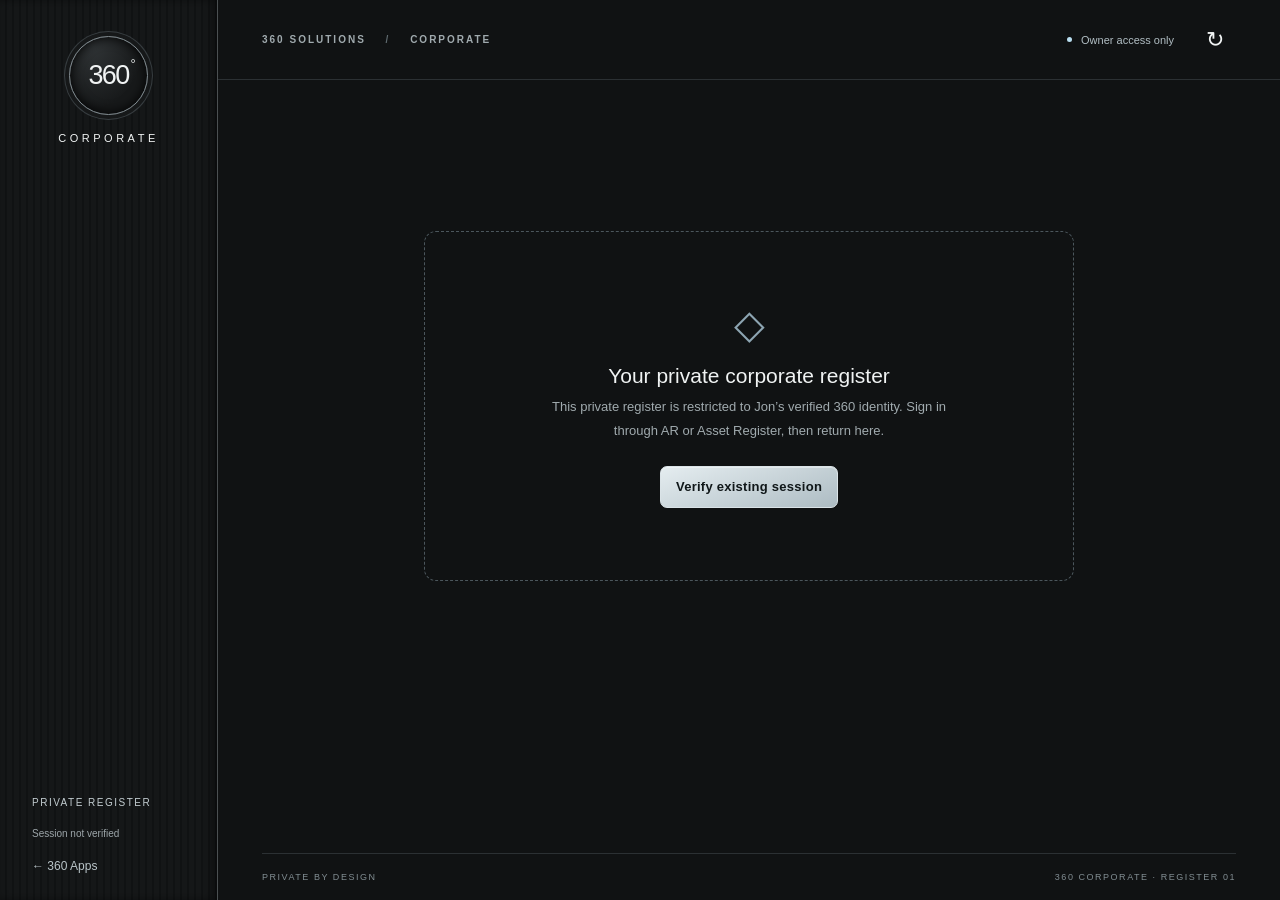
==== corporate/index.html @ a2d0594f "Publish Corporate frontend and exact-owner Hub card" ====
<!doctype html>
<html lang="en">
  <head>
    <meta charset="utf-8" />
    <meta name="viewport" content="width=device-width,initial-scale=1" />
    <meta name="color-scheme" content="dark" />
    <meta name="referrer" content="no-referrer" />
    <meta
      http-equiv="Content-Security-Policy"
      content="default-src 'self'; script-src 'self'; style-src 'self'; img-src 'self' data: blob:; connect-src 'self' https://inhwadbibwkakacdvoxu.supabase.co wss://inhwadbibwkakacdvoxu.supabase.co; object-src 'none'; base-uri 'self'; form-action 'self'; worker-src 'none'"
    />
    <title>360 Corporate · Private register</title>
    <link rel="stylesheet" href="styles.css" />
    <script src="vendor/supabase.min.js" defer></script>
    <script src="shared-session.js" defer></script>
    <script type="module" src="app.js"></script>
  </head>
  <body>
    <a class="skip" href="#workspace">Skip to register</a>
    <aside class="rail" aria-label="Main navigation">
      <a class="brand" href="./" aria-label="360 Corporate home"
        ><span class="brand-dial">360<span>°</span></span
        ><span>CORPORATE</span></a
      >
      <nav id="navigation"></nav>
      <div class="rail-bottom">
        <span class="seal">PRIVATE REGISTER</span
        ><span id="identity-status">Verifying identity</span
        ><a href="../" class="hub-link">← 360 Apps</a>
      </div>
    </aside>
    <div class="shell">
      <header class="topbar">
        <span class="eyebrow"
          >360 SOLUTIONS <span class="slash">/</span> CORPORATE</span
        >
        <div class="top-actions">
          <span class="private-dot">Owner access only</span
          ><button
            id="refresh"
            class="icon-button"
            aria-label="Refresh register"
          >
            ↻
          </button>
        </div>
      </header>
      <main id="workspace" tabindex="-1"></main>
      <footer>
        PRIVATE BY DESIGN <span>360 CORPORATE · REGISTER 01</span>
      </footer>
    </div>
    <div id="toast" role="status" aria-live="polite" hidden></div>
    <dialog id="editor" aria-labelledby="dialog-title"></dialog>
    <section
      id="print-sheet"
      aria-label="Printable entity fact sheet"
    ></section>
  </body>
</html>
---- corporate/styles.css ----
/* Original black-dial / brushed-steel register. No remote fonts or tracking. */
:root {
  --bg: #101213;
  --panel: #191c1e;
  --raised: #202426;
  --line: #383e41;
  --muted: #a0aaae;
  --ink: #f0f3f3;
  --ice: #b9def0;
  --warn: #e0c89a;
  --bad: #efa69f;
  --rail: 218px;
  --radius: 12px;
  font-family: Inter, "Segoe UI", Arial, sans-serif;
  color: var(--ink);
  background: var(--bg);
  font-synthesis: none;
}
* {
  box-sizing: border-box;
}
body {
  margin: 0;
}
button,
input,
select,
textarea {
  font: inherit;
}
button,
a,
input,
select,
textarea {
  touch-action: manipulation;
}
button {
  cursor: pointer;
}
button:disabled {
  opacity: 0.45;
  cursor: not-allowed;
}
button:focus-visible,
a:focus-visible,
input:focus-visible,
select:focus-visible,
textarea:focus-visible {
  outline: 2px solid var(--ice);
  outline-offset: 4px;
}
a {
  color: var(--ice);
}
button {
  color: var(--ink);
  background: var(--raised);
  border: 1px solid #515a5e;
  border-radius: 7px;
  padding: 10px 15px;
  min-height: 42px;
  font-size: 13px;
  font-weight: 600;
  letter-spacing: 0.02em;
  transition:
    background 0.15s,
    border-color 0.15s;
}
button:hover:not(:disabled) {
  background: #30383b;
  border-color: #a7b2b7;
}
.primary {
  background: linear-gradient(160deg, #e5edf0, #adbcc3);
  color: #101719;
  border-color: #dae3e7;
  box-shadow: inset 0 1px #fff6;
}
.primary:hover:not(:disabled) {
  background: #e6f1f6;
  color: #101719;
}
.subtle {
  background: transparent;
  border-color: var(--line);
}
.danger {
  color: var(--bad);
}
.icon-button {
  width: 42px;
  padding: 4px;
  font-size: 22px;
  background: transparent;
  border-color: transparent;
}
.eyebrow {
  font-size: 10px;
  font-weight: 650;
  letter-spacing: 0.2em;
  color: var(--muted);
}
.slash {
  padding: 0 15px;
  color: #606b70;
}
.muted {
  color: var(--muted);
}
.small {
  font-size: 12px;
  line-height: 1.6;
}
.skip {
  position: fixed;
  top: -100px;
  left: 15px;
  z-index: 100;
  background: var(--panel);
  padding: 15px;
}
.skip:focus {
  top: 10px;
}
.rail {
  position: fixed;
  inset: 0 auto 0 0;
  width: var(--rail);
  z-index: 5;
  padding: 36px 22px 24px;
  background: repeating-linear-gradient(
    90deg,
    #151718 0,
    #151718 5px,
    #101213 5px,
    #101213 7px
  );
  border-right: 1px solid #4b5052;
  box-shadow: inset -4px 0 8px #0006;
  display: flex;
  flex-direction: column;
}
.brand {
  text-decoration: none;
  display: flex;
  flex-direction: column;
  align-items: center;
  color: var(--ink);
  gap: 17px;
  font-size: 11px;
  letter-spacing: 0.32em;
  margin-bottom: 55px;
}
.brand-dial {
  border: 1px solid #828c91;
  border-radius: 50%;
  width: 79px;
  height: 79px;
  display: grid;
  place-content: center;
  font-size: 27px;
  font-weight: 300;
  letter-spacing: -0.06em;
  box-shadow:
    0 0 0 4px #161819,
    0 0 0 5px #373d40,
    inset 0 0 12px #000;
  background: radial-gradient(ellipse at 30% 10%, #303436, #17191a 65%);
  position: relative;
}
.brand-dial span {
  font-size: 13px;
  position: absolute;
  right: 13px;
  top: 19px;
}
nav {
  display: flex;
  flex-direction: column;
  gap: 7px;
}
nav button {
  display: flex;
  align-items: center;
  gap: 13px;
  text-align: left;
  border: 1px solid transparent;
  background: transparent;
  color: #b0b8bb;
  font-size: 13px;
  padding: 13px 12px;
}
nav button .nav-icon {
  font-size: 18px;
  width: 20px;
  text-align: center;
  color: #7f8c92;
}
nav button.active {
  color: #fff;
  border-color: #596368;
  background: linear-gradient(135deg, #303639, #202527);
  box-shadow: inset 0 1px #ffffff0d;
}
nav button.active .nav-icon {
  color: var(--ice);
}
.rail-bottom {
  margin-top: auto;
  display: flex;
  flex-direction: column;
  gap: 15px;
  padding: 25px 10px 0;
  font-size: 10px;
  line-height: 1.6;
  color: #9da6aa;
}
.seal {
  letter-spacing: 0.15em;
  color: #c2ccd0;
}
.hub-link {
  text-decoration: none;
  color: #b9c4c8;
  font-size: 12px;
}
.shell {
  margin-left: var(--rail);
  min-height: 100vh;
  display: flex;
  flex-direction: column;
}
.topbar {
  height: 80px;
  border-bottom: 1px solid #2b3033;
  display: flex;
  justify-content: space-between;
  align-items: center;
  padding: 0 44px;
}
.top-actions {
  display: flex;
  align-items: center;
  gap: 20px;
}
.private-dot {
  font-size: 11px;
  color: #b1bec4;
  display: flex;
  align-items: center;
  gap: 9px;
}
.private-dot:before {
  content: "";
  height: 5px;
  width: 5px;
  background: var(--ice);
  border-radius: 50%;
}
main {
  padding: 43px 44px 50px;
  flex: 1;
  max-width: 1700px;
  width: 100%;
  margin: 0 auto;
}
footer {
  border-top: 1px solid #2b3033;
  margin: 0 44px;
  padding: 18px 0;
  display: flex;
  justify-content: space-between;
  font-size: 9px;
  letter-spacing: 0.17em;
  color: #818d92;
}
.heading {
  display: flex;
  justify-content: space-between;
  align-items: flex-end;
  gap: 24px;
  margin-bottom: 28px;
}
.heading h1 {
  font-size: clamp(28px, 3vw, 42px);
  font-weight: 350;
  letter-spacing: -0.04em;
  margin: 10px 0 12px;
  line-height: 1.12;
}
.heading p {
  font-size: 13px;
  line-height: 1.7;
  color: var(--muted);
  margin: 0;
  max-width: 620px;
}
.heading-actions {
  display: flex;
  gap: 8px;
  flex-wrap: wrap;
}
.stats {
  display: grid;
  grid-template-columns: repeat(4, 1fr);
  border-top: 1px solid #596368;
  border-bottom: 1px solid var(--line);
  margin: 32px 0 30px;
  padding: 21px 0;
}
.stat {
  border-right: 1px solid var(--line);
  padding: 0 24px;
}
.stat:first-child {
  padding-left: 0;
}
.stat:last-child {
  border-right: 0;
}
.stat-value {
  display: block;
  font-size: 25px;
  font-weight: 350;
  letter-spacing: -0.04em;
  font-variant-numeric: tabular-nums;
}
.stat-label {
  font-size: 10px;
  letter-spacing: 0.1em;
  text-transform: uppercase;
  color: var(--muted);
  display: block;
  margin-top: 6px;
}
.toolbar {
  display: flex;
  align-items: center;
  gap: 10px;
  margin: 25px 0 20px;
  flex-wrap: wrap;
}
.search {
  flex: 1;
  min-width: 220px;
  position: relative;
}
.search input {
  width: 100%;
  padding-left: 38px;
}
.search:before {
  content: "⌕";
  position: absolute;
  left: 13px;
  top: 7px;
  font-size: 22px;
  color: #b6c4cb;
}
input,
select,
textarea {
  background: #141719;
  border: 1px solid #485155;
  border-radius: 6px;
  color: var(--ink);
  padding: 11px 12px;
  min-height: 42px;
  font-size: 13px;
  max-width: 100%;
}
input::placeholder,
textarea::placeholder {
  color: #849196;
}
select {
  min-width: 145px;
}
.filter-on {
  border-color: var(--ice);
  color: var(--ice);
}
.section-label {
  display: flex;
  align-items: center;
  justify-content: space-between;
  font-size: 10px;
  letter-spacing: 0.13em;
  color: #aebcc3;
  margin: 25px 0 17px;
}
.cards {
  display: grid;
  grid-template-columns: repeat(auto-fill, minmax(255px, 1fr));
  gap: 16px;
}
.entity-card {
  border: 1px solid #424b4f;
  background: linear-gradient(135deg, #222729, #191d1f);
  border-radius: var(--radius);
  min-height: 207px;
  padding: 20px;
  position: relative;
  box-shadow: inset 0 1px #ffffff08;
  display: flex;
  flex-direction: column;
  transition:
    border-color 0.2s,
    transform 0.2s;
}
.entity-card:hover {
  border-color: #8799a2;
  transform: translateY(-2px);
}
.card-head {
  display: flex;
  justify-content: space-between;
  align-items: center;
  margin-bottom: 23px;
}
.monogram {
  height: 38px;
  min-width: 38px;
  padding: 0 7px;
  border: 1px solid #75838b;
  border-radius: 9px;
  background: linear-gradient(135deg, #3c464b, #252d31);
  display: grid;
  place-items: center;
  font-size: 12px;
  color: #dce7ec;
  letter-spacing: 0.03em;
}
.favorite {
  font-size: 21px;
  color: #92a4ae;
  min-height: 32px;
  width: 32px;
  padding: 2px;
  border-color: transparent;
  background: transparent;
}
.favorite.on {
  color: var(--ice);
}
.card-open {
  border: 0;
  background: none;
  padding: 0;
  text-align: left;
  min-height: 0;
  font-size: 18px;
  font-weight: 550;
  line-height: 1.35;
  letter-spacing: -0.02em;
  overflow-wrap: anywhere;
}
.card-open:hover:not(:disabled) {
  background: none;
  color: var(--ice);
}
.card-legal {
  font-size: 11px;
  color: #a1aeb4;
  margin-top: 6px;
  overflow-wrap: anywhere;
}
.card-foot {
  display: flex;
  justify-content: space-between;
  align-items: center;
  border-top: 1px solid #3a4347;
  padding-top: 15px;
  margin-top: 23px;
  font-size: 10px;
  letter-spacing: 0.06em;
  color: #b6c3c9;
}
.card-foot .arrow {
  font-size: 17px;
  color: var(--ice);
}
.tag {
  display: inline-flex;
  padding: 4px 7px;
  border: 1px solid #48545b;
  border-radius: 4px;
  font-size: 10px;
  letter-spacing: 0.04em;
  color: #c0d0d8;
}
.tag.warn {
  color: var(--warn);
  border-color: #665d49;
}
.tag.good {
  color: var(--ice);
}
.empty {
  border: 1px dashed #4b565c;
  border-radius: 12px;
  min-height: 270px;
  display: flex;
  align-items: center;
  justify-content: center;
  text-align: center;
  flex-direction: column;
  padding: 35px;
}
.empty .empty-glyph {
  font-size: 40px;
  color: #8da5b2;
  line-height: 1;
}
.empty h2 {
  font-size: 21px;
  font-weight: 450;
  margin: 20px 0 7px;
}
.empty p {
  font-size: 13px;
  max-width: 440px;
  line-height: 1.8;
  color: var(--muted);
  margin: 0 0 24px;
}
.lock {
  max-width: 650px;
  margin: 12vh auto 0;
}
.lock .empty {
  min-height: 350px;
}
.notice {
  border-left: 2px solid var(--ice);
  background: #b9def008;
  padding: 14px 17px;
  font-size: 12px;
  line-height: 1.7;
  color: #c0cdd3;
  margin-bottom: 23px;
}
.notice.warn {
  border-color: var(--warn);
}
.tabs {
  display: flex;
  gap: 4px;
  border-bottom: 1px solid var(--line);
  margin: 27px 0 25px;
  overflow-x: auto;
}
.tabs button {
  background: none;
  border: 0;
  border-radius: 0;
  border-bottom: 2px solid transparent;
  white-space: nowrap;
  color: var(--muted);
  font-weight: 400;
  padding: 14px 16px;
}
.tabs button.active {
  color: var(--ice);
  border-bottom-color: var(--ice);
}
.back {
  padding: 0;
  border: 0;
  background: none;
  color: var(--muted);
  font-size: 12px;
  margin-bottom: 22px;
  min-height: 28px;
}
.details {
  display: grid;
  grid-template-columns: repeat(2, minmax(0, 1fr));
  gap: 0 40px;
}
.detail {
  padding: 17px 0;
  border-bottom: 1px solid #30383c;
  min-width: 0;
}
.detail dt {
  font-size: 10px;
  text-transform: uppercase;
  letter-spacing: 0.11em;
  color: var(--muted);
  margin-bottom: 8px;
}
.detail dd {
  margin: 0;
  font-size: 13px;
  line-height: 1.7;
  white-space: pre-wrap;
  overflow-wrap: anywhere;
}
.record-list {
  display: flex;
  flex-direction: column;
  gap: 10px;
}
.record-row {
  background: #1b2023;
  border: 1px solid #3b464c;
  border-radius: 9px;
  padding: 18px 20px;
  display: flex;
  align-items: flex-start;
  justify-content: space-between;
  gap: 20px;
}
.record-row h3 {
  font-size: 15px;
  font-weight: 550;
  margin: 0 0 7px;
  overflow-wrap: anywhere;
}
.record-row p {
  font-size: 12px;
  line-height: 1.7;
  color: var(--muted);
  margin: 3px 0;
  white-space: pre-wrap;
  overflow-wrap: anywhere;
}
.record-main {
  min-width: 0;
  flex: 1;
}
.row-actions {
  display: flex;
  gap: 6px;
  flex-wrap: wrap;
  justify-content: flex-end;
  max-width: 340px;
}
.row-actions button {
  font-size: 11px;
  padding: 7px 10px;
  min-height: 34px;
}
.row-detail {
  margin-top: 12px;
}
.row-detail summary {
  font-size: 12px;
  color: var(--ice);
  cursor: pointer;
}
.audit-row {
  font-size: 12px;
  border-bottom: 1px solid var(--line);
  padding: 16px 0;
  line-height: 1.8;
}
.audit-row code {
  font-size: 10px;
  color: var(--muted);
  overflow-wrap: anywhere;
}
.audit-row pre {
  white-space: pre-wrap;
  overflow-wrap: anywhere;
  background: #0b0e10;
  padding: 12px;
  font-size: 11px;
  max-height: 300px;
  overflow: auto;
}
dialog {
  background: #1b2023;
  color: var(--ink);
  border: 1px solid #7e8c94;
  border-radius: 13px;
  padding: 0;
  width: min(740px, calc(100% - 28px));
  max-height: 90vh;
  box-shadow: 0 25px 90px #000b;
}
dialog::backdrop {
  background: #070b0de6;
  backdrop-filter: blur(4px);
}
.dialog-head {
  padding: 23px 28px;
  border-bottom: 1px solid #414c52;
  display: flex;
  align-items: center;
  justify-content: space-between;
  gap: 15px;
}
.dialog-head h2 {
  font-size: 22px;
  font-weight: 450;
  margin: 0;
  letter-spacing: -0.02em;
}
.dialog-body {
  padding: 25px 28px;
}
.form-grid {
  display: grid;
  grid-template-columns: 1fr 1fr;
  gap: 20px;
}
.field {
  display: flex;
  flex-direction: column;
  gap: 8px;
  font-size: 11px;
  color: #c0cbd1;
  min-width: 0;
}
.field.wide {
  grid-column: 1/-1;
}
.field input,
.field select,
.field textarea {
  width: 100%;
}
.field textarea {
  resize: vertical;
  min-height: 75px;
}
.field.checkbox {
  flex-direction: row;
  align-items: center;
  padding-top: 6px;
}
.field.checkbox input {
  width: 18px;
  min-height: 18px;
  height: 18px;
  accent-color: var(--ice);
}
.dialog-actions {
  display: flex;
  justify-content: flex-end;
  gap: 9px;
  margin-top: 26px;
  padding-top: 20px;
  border-top: 1px solid #424d53;
}
.error {
  color: var(--bad);
  font-size: 12px;
  line-height: 1.7;
  white-space: pre-wrap;
  margin: 12px 0;
}
.field-note {
  font-size: 11px;
  color: #9baeb8;
  line-height: 1.7;
  margin-bottom: 20px;
}
.packet-item {
  display: flex;
  gap: 12px;
  padding: 14px 0;
  border-bottom: 1px solid #3e494f;
  font-size: 13px;
  line-height: 1.6;
  align-items: flex-start;
}
.packet-item input {
  margin-top: 5px;
  min-height: 17px;
  width: 17px;
  accent-color: var(--ice);
}
.packet-item small {
  display: block;
  color: var(--muted);
  font-size: 11px;
}
.packet-item.disabled {
  opacity: 0.55;
}
.secure-link {
  word-break: break-all;
  width: 100%;
  font-size: 11px;
}
.busy {
  opacity: 0.6;
  pointer-events: none;
}
#toast {
  position: fixed;
  right: 25px;
  bottom: 25px;
  z-index: 30;
  padding: 16px 22px;
  border: 1px solid #879da9;
  border-radius: 8px;
  background: #25343c;
  color: #e4f2f9;
  box-shadow: 0 10px 40px #0008;
  max-width: min(500px, calc(100% - 40px));
  font-size: 13px;
  line-height: 1.6;
}
#print-sheet {
  display: none;
}
@media (min-width: 1550px) {
  main {
    padding-top: 50px;
  }
  .cards {
    grid-template-columns: repeat(4, minmax(0, 1fr));
  }
  .entity-card {
    min-height: 230px;
  }
}
@media (max-width: 1050px) {
  :root {
    --rail: 180px;
  }
  .rail {
    padding: 30px 14px 20px;
  }
  .topbar {
    padding: 0 28px;
  }
  main {
    padding: 32px 28px;
  }
  .heading {
    align-items: flex-start;
  }
  .heading h1 {
    font-size: 34px;
  }
  .heading-actions {
    max-width: 230px;
    justify-content: flex-end;
  }
  .row-actions {
    max-width: 190px;
  }
  .private-dot {
    display: none;
  }
}
@media (max-width: 720px) {
  :root {
    --rail: 0px;
  }
  .rail {
    position: relative;
    width: 100%;
    height: auto;
    display: block;
    padding: 18px 18px 0;
    border-right: 0;
    border-bottom: 1px solid #566168;
  }
  .brand {
    flex-direction: row;
    margin: 0 0 20px;
    gap: 16px;
    font-size: 10px;
  }
  .brand-dial {
    width: 40px;
    height: 40px;
    font-size: 17px;
  }
  .brand-dial span {
    font-size: 8px;
    right: 3px;
    top: 7px;
  }
  .rail-bottom {
    display: none;
  }
  nav {
    flex-direction: row;
    gap: 2px;
    overflow-x: auto;
    margin: 0 -8px;
  }
  nav button {
    font-size: 11px;
    padding: 10px 12px;
    border-radius: 6px 6px 0 0;
    white-space: nowrap;
  }
  nav button .nav-icon {
    display: none;
  }
  .topbar {
    height: 50px;
    padding: 0 20px;
  }
  .eyebrow {
    font-size: 8px;
  }
  .slash {
    padding: 0 7px;
  }
  .shell {
    margin: 0;
  }
  main {
    padding: 28px 20px;
  }
  .heading {
    flex-direction: column;
    gap: 16px;
  }
  .heading h1 {
    font-size: 33px;
  }
  .heading p {
    font-size: 12px;
  }
  .heading-actions {
    max-width: none;
    justify-content: flex-start;
  }
  .heading-actions button {
    font-size: 12px;
  }
  .stats {
    margin: 23px 0;
    padding: 17px 0;
    grid-template-columns: repeat(4, 1fr);
  }
  .stat {
    padding: 0 10px;
  }
  .stat-value {
    font-size: 22px;
  }
  .stat-label {
    font-size: 8px;
    letter-spacing: 0;
    line-height: 1.5;
  }
  .search {
    min-width: 100%;
  }
  .toolbar select {
    flex: 1 1 calc(50% - 10px);
    min-width: 0;
  }
  .toolbar button {
    font-size: 11px;
    flex: 1;
  }
  .cards {
    grid-template-columns: 1fr;
  }
  .entity-card {
    min-height: 195px;
  }
  .card-head {
    margin-bottom: 18px;
  }
  .card-foot {
    margin-top: 20px;
  }
  .details {
    grid-template-columns: 1fr;
  }
  .record-row {
    flex-direction: column;
    padding: 17px;
  }
  .row-actions {
    max-width: none;
    justify-content: flex-start;
  }
  .tabs {
    margin-left: -20px;
    margin-right: -20px;
    padding-left: 8px;
  }
  .tabs button {
    font-size: 12px;
    padding: 13px;
  }
  .form-grid {
    grid-template-columns: 1fr;
  }
  .field.wide {
    grid-column: auto;
  }
  .dialog-head {
    padding: 20px;
  }
  .dialog-body {
    padding: 20px;
  }
  .dialog-head h2 {
    font-size: 20px;
  }
  footer {
    margin: 0 20px;
    font-size: 8px;
    letter-spacing: 0.08em;
    gap: 10px;
  }
  .lock {
    margin: 25px auto;
  }
  .empty {
    padding: 30px 20px;
  }
}
@media (prefers-reduced-motion: reduce) {
  * {
    transition: none !important;
    scroll-behavior: auto !important;
  }
}
@media print {
  body {
    background: white !important;
    color: #111 !important;
    font:
      11pt Arial,
      sans-serif;
  }
  .rail,
  .shell,
  dialog,
  #toast,
  .skip {
    display: none !important;
  }
  #print-sheet {
    display: block !important;
  }
  .print-title {
    border-bottom: 2px solid #222;
    padding-bottom: 16px;
  }
  #print-sheet h1 {
    font-size: 26pt;
  }
  #print-sheet h2 {
    font-size: 15pt;
    margin-top: 25px;
    break-after: avoid;
  }
  #print-sheet .details {
    display: grid;
    grid-template-columns: 1fr 1fr;
    gap: 0 25px;
  }
  #print-sheet .detail {
    border-bottom: 1px solid #ccc;
    break-inside: avoid;
  }
  #print-sheet dt {
    color: #444;
    font-size: 9pt;
  }
  #print-sheet dd {
    color: #111;
    font-size: 10pt;
  }
  #print-sheet p {
    white-space: pre-wrap;
  }
  #print-sheet .print-note {
    font-size: 9pt;
    color: #444;
  }
  a {
    color: #111;
  }
  @page {
    size: letter;
    margin: 0.65in;
  }
}
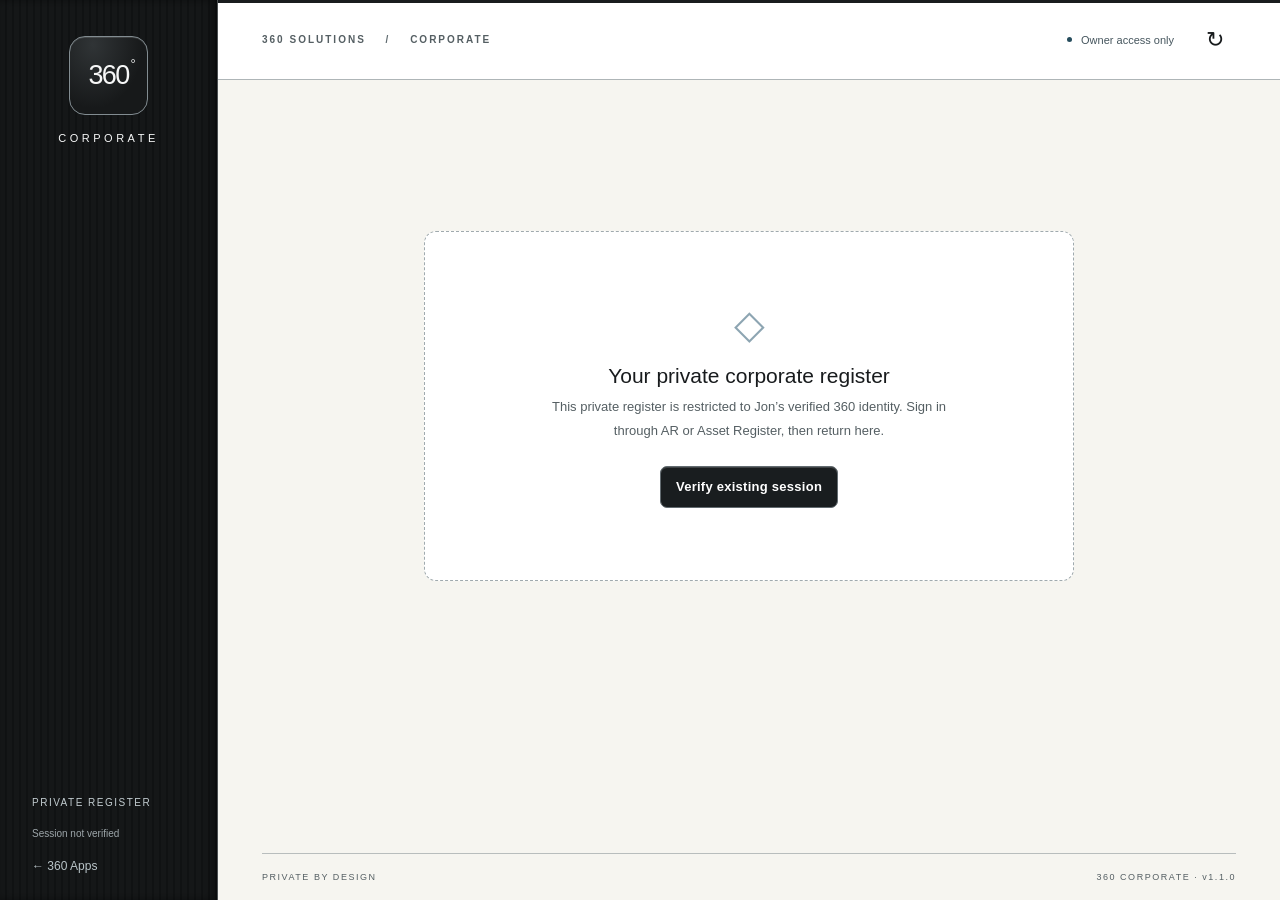
==== commit ab4847ef: "Publish Corporate v1.1.0 Panda theme and Ownership positions" ====
--- a/corporate/index.html
+++ b/corporate/index.html
@@ -3,7 +3,7 @@
   <head>
     <meta charset="utf-8" />
     <meta name="viewport" content="width=device-width,initial-scale=1" />
-    <meta name="color-scheme" content="dark" />
+    <meta name="color-scheme" content="light" />
     <meta name="referrer" content="no-referrer" />
     <meta
       http-equiv="Content-Security-Policy"
@@ -46,9 +46,7 @@
         </div>
       </header>
       <main id="workspace" tabindex="-1"></main>
-      <footer>
-        PRIVATE BY DESIGN <span>360 CORPORATE · REGISTER 01</span>
-      </footer>
+      <footer>PRIVATE BY DESIGN <span>360 CORPORATE · v1.1.0</span></footer>
     </div>
     <div id="toast" role="status" aria-live="polite" hidden></div>
     <dialog id="editor" aria-labelledby="dialog-title"></dialog>
--- a/corporate/styles.css
+++ b/corporate/styles.css
@@ -1,14 +1,16 @@
-/* Original black-dial / brushed-steel register. No remote fonts or tracking. */
+/* Panda palette: ivory reading surfaces, black metrics, steel edges.
+   Ribbing is confined to navigation. No remote fonts or tracking. */
 :root {
-  --bg: #101213;
-  --panel: #191c1e;
-  --raised: #202426;
-  --line: #383e41;
-  --muted: #a0aaae;
-  --ink: #f0f3f3;
-  --ice: #b9def0;
-  --warn: #e0c89a;
-  --bad: #efa69f;
+  color-scheme: light;
+  --bg: #f6f5f0;
+  --panel: #ffffff;
+  --raised: #eceeeb;
+  --line: #b8bdbd;
+  --muted: #555f63;
+  --ink: #181b1d;
+  --ice: #254c5c;
+  --warn: #77531d;
+  --bad: #a12e28;
   --rail: 218px;
   --radius: 12px;
   font-family: Inter, "Segoe UI", Arial, sans-serif;
@@ -662,6 +664,26 @@
   color: var(--muted);
   overflow-wrap: anywhere;
 }
+.intake-preview pre {
+  white-space: pre-wrap;
+  overflow-wrap: anywhere;
+  font-size: 12px;
+  line-height: 1.7;
+}
+.intake-preview .record-row > div {
+  min-width: 0;
+  width: 100%;
+}
+.intake-preview label {
+  display: flex;
+  align-items: center;
+  gap: 12px;
+  margin: 20px 0;
+}
+.intake-preview input[type="checkbox"] {
+  width: 18px;
+  min-height: 18px;
+}
 .audit-row pre {
   white-space: pre-wrap;
   overflow-wrap: anywhere;
@@ -809,6 +831,199 @@
 #print-sheet {
   display: none;
 }
+/* High-contrast reading surfaces and compact black subdial-like chiclets. */
+.rail {
+  --ink: #f6f7f7;
+  --ice: #c5dce5;
+}
+.brand-dial {
+  border-radius: 16px;
+  box-shadow: inset 0 1px #ffffff22;
+}
+.topbar {
+  background: #fff;
+  border-bottom: 1px solid #aeb5b7;
+  box-shadow: inset 0 3px #191c1e;
+}
+.private-dot {
+  color: #46565e;
+}
+footer,
+.detail,
+.dialog-head,
+.dialog-actions,
+.packet-item {
+  border-color: var(--line);
+}
+footer,
+.section-label,
+.field,
+.field-note,
+.notice {
+  color: var(--muted);
+}
+button:hover:not(:disabled) {
+  background: #e3e7e7;
+  border-color: #68767c;
+}
+.rail button:hover:not(:disabled) {
+  background: #30383b;
+}
+.primary {
+  background: #191d1f;
+  color: #fff;
+  border-color: #626b70;
+  box-shadow: inset 0 1px #ffffff2b;
+}
+.primary:hover:not(:disabled) {
+  background: #343e43;
+  color: #fff;
+}
+input,
+select,
+textarea {
+  background: #fff;
+  border-color: #a2aaad;
+}
+input::placeholder,
+textarea::placeholder {
+  color: #626d72;
+}
+.search:before {
+  color: #526169;
+}
+.stats {
+  grid-template-columns: repeat(5, minmax(0, 1fr));
+  border: 0;
+  gap: 10px;
+  padding: 0;
+}
+.stat,
+.stat:first-child,
+.stat:last-child {
+  padding: 17px 20px;
+  border: 1px solid #60696e;
+  border-radius: 12px;
+  background: #191d1f;
+  color: #fff;
+  box-shadow: inset 0 1px #ffffff26;
+}
+.stat-label {
+  color: #c7ced0;
+}
+.entity-card {
+  background: #fff;
+  border-color: #adb5b7;
+  box-shadow:
+    0 2px 5px #18212608,
+    inset 0 1px #fff;
+}
+.monogram {
+  background: #191d1f;
+  color: #fff;
+  border-color: #596368;
+}
+.favorite {
+  color: #59676e;
+}
+.card-legal,
+.card-foot {
+  color: #566168;
+}
+.card-foot {
+  border-color: #d3d7d7;
+}
+.tag {
+  color: #344750;
+  border-color: #a6b2b8;
+  background: #f7f8f7;
+}
+.tag.warn {
+  color: #77531d;
+  border-color: #bda77e;
+}
+.empty {
+  background: #fff;
+  border-color: #a0aaae;
+}
+.notice {
+  background: #edf0ef;
+  border-left-color: #566c76;
+}
+.record-row,
+dialog {
+  background: #fff;
+  border-color: #aeb6b8;
+}
+dialog {
+  box-shadow: 0 25px 90px #0006;
+}
+dialog::backdrop {
+  background: #101719aa;
+}
+.audit-row pre {
+  background: #e9edeb;
+}
+.ownership-row h3 {
+  margin-bottom: 4px;
+  font-size: 16px;
+}
+.record-row .position-line,
+.position-line {
+  color: #45545b;
+  font-size: 12px;
+  line-height: 1.65;
+  margin: 3px 0;
+  overflow-wrap: anywhere;
+}
+.ownership-metric {
+  display: inline-block;
+  margin: 12px 0 5px;
+  padding: 7px 11px;
+  background: #191d1f;
+  color: #fff;
+  border: 1px solid #596368;
+  border-radius: 6px;
+  font-size: 13px;
+  font-variant-numeric: tabular-nums;
+}
+.record-row .position-status {
+  font-size: 11px;
+  color: #635038;
+}
+.other-officers {
+  margin-top: 28px;
+}
+.other-officers h2 {
+  font-size: 15px;
+  font-weight: 600;
+}
+.officer-summary {
+  border-top: 1px solid var(--line);
+  padding: 14px 0;
+}
+.officer-summary h3 {
+  font-size: 14px;
+  margin: 0 0 3px;
+}
+.positions-manager {
+  margin-top: 24px;
+  border-top: 1px solid var(--line);
+  padding-top: 12px;
+}
+.positions-manager > summary {
+  padding: 12px 0;
+  font-size: 13px;
+  font-weight: 600;
+  cursor: pointer;
+}
+.positions-manager > .record-list {
+  margin-top: 16px;
+}
+summary:focus-visible {
+  outline: 2px solid var(--ice);
+  outline-offset: 4px;
+}
 @media (min-width: 1550px) {
   main {
     padding-top: 50px;
@@ -933,10 +1148,12 @@
   .stats {
     margin: 23px 0;
     padding: 17px 0;
-    grid-template-columns: repeat(4, 1fr);
-  }
-  .stat {
-    padding: 0 10px;
+    grid-template-columns: repeat(2, minmax(0, 1fr));
+  }
+  .stat,
+  .stat:first-child,
+  .stat:last-child {
+    padding: 13px 15px;
   }
   .stat-value {
     font-size: 22px;
@@ -979,6 +1196,9 @@
   .row-actions {
     max-width: none;
     justify-content: flex-start;
+  }
+  .row-actions button {
+    min-height: 44px;
   }
   .tabs {
     margin-left: -20px;
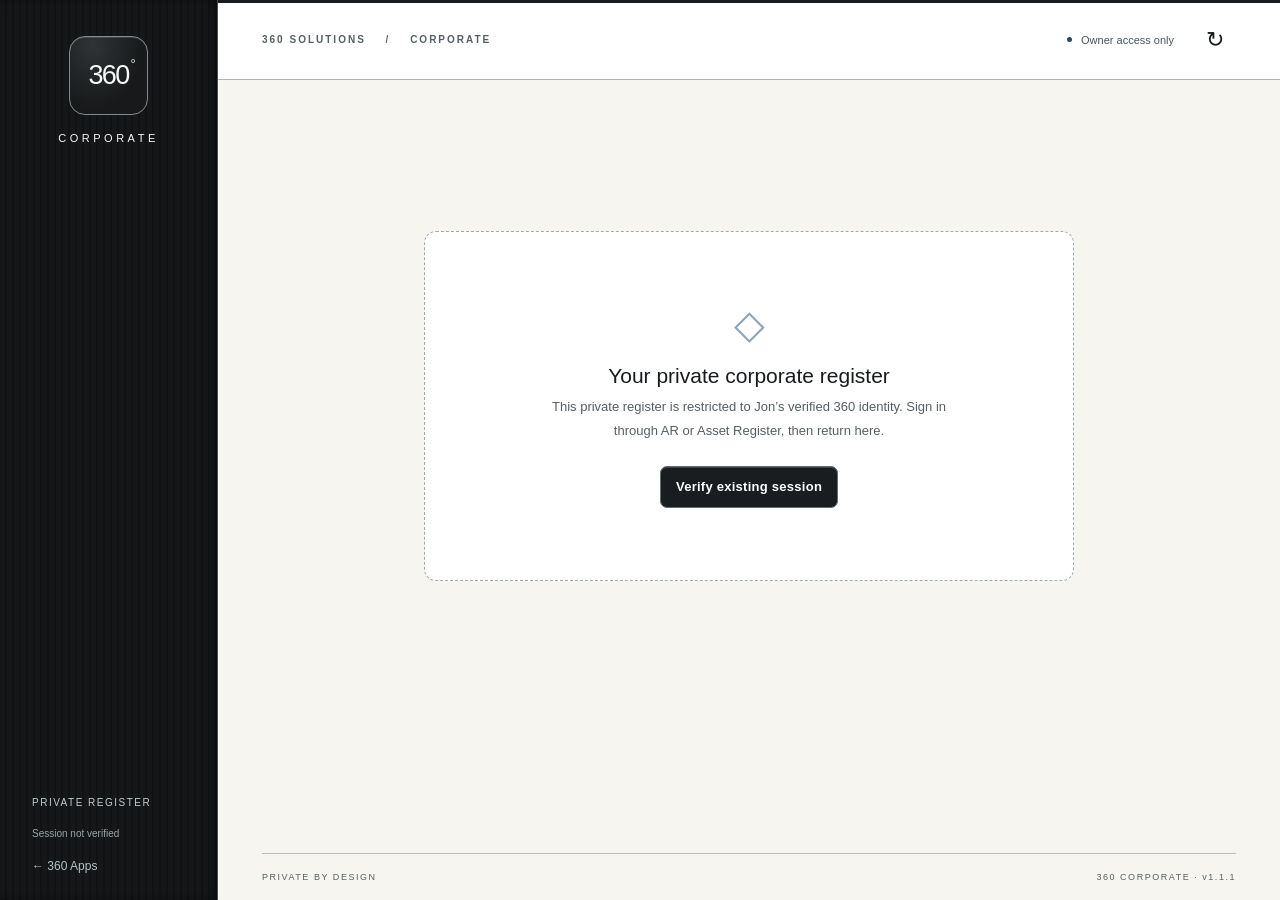
==== commit 5288743d: "Publish Corporate v1.1.1 compact Ownership disclosures" ====
--- a/corporate/index.html
+++ b/corporate/index.html
@@ -46,7 +46,7 @@
         </div>
       </header>
       <main id="workspace" tabindex="-1"></main>
-      <footer>PRIVATE BY DESIGN <span>360 CORPORATE · v1.1.0</span></footer>
+      <footer>PRIVATE BY DESIGN <span>360 CORPORATE · v1.1.1</span></footer>
     </div>
     <div id="toast" role="status" aria-live="polite" hidden></div>
     <dialog id="editor" aria-labelledby="dialog-title"></dialog>
--- a/corporate/styles.css
+++ b/corporate/styles.css
@@ -978,7 +978,8 @@
 }
 .ownership-metric {
   display: inline-block;
-  margin: 12px 0 5px;
+  margin: 0;
+  flex-shrink: 0;
   padding: 7px 11px;
   background: #191d1f;
   color: #fff;
@@ -992,7 +993,39 @@
   color: #635038;
 }
 .other-officers {
-  margin-top: 28px;
+  margin-top: 16px;
+}
+.other-officers > summary,
+.ownership-notes > summary {
+  font-size: 12px;
+  color: var(--muted);
+  cursor: pointer;
+  padding: 12px 0;
+}
+.record-row.ownership-row {
+  flex-direction: row;
+  gap: 12px;
+}
+.ownership-row > .record-main {
+  flex: 1;
+  min-width: 0;
+}
+.record-row .position-primary,
+.position-primary {
+  margin: 0;
+  color: #45545b;
+  font-size: 12px;
+  line-height: 1.5;
+  overflow-wrap: anywhere;
+}
+.ownership-details {
+  margin-top: 4px;
+}
+.ownership-details > summary {
+  padding: 10px 0;
+}
+.ownership-position {
+  margin-top: 18px;
 }
 .other-officers h2 {
   font-size: 15px;
